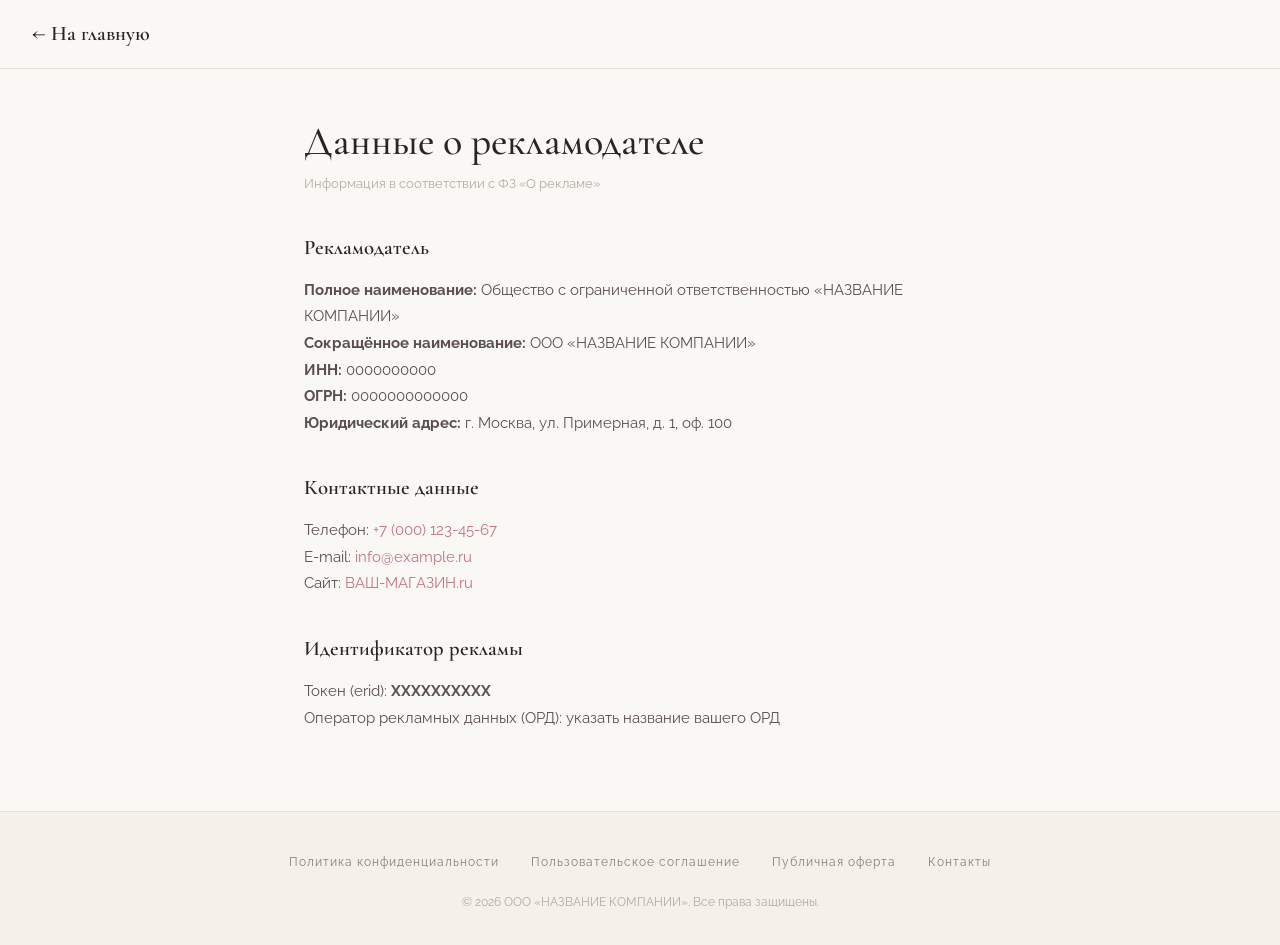
==== pages/advertiser.html @ edc3779a "first commit" ====
<!DOCTYPE html>
<html lang="ru">
<head>
  <meta charset="UTF-8">
  <meta name="viewport" content="width=device-width, initial-scale=1.0">
  <title>Данные о рекламодателе</title>
  <link rel="preconnect" href="https://fonts.googleapis.com">
  <link rel="preconnect" href="https://fonts.gstatic.com" crossorigin>
  <link href="https://fonts.googleapis.com/css2?family=Cormorant+Garamond:wght@400;500;600&family=Raleway:wght@300;400;500;600&display=swap" rel="stylesheet">
  <link rel="stylesheet" href="../css/base.css">
  <link rel="stylesheet" href="../css/components.css">
  <link rel="stylesheet" href="../css/layout.css">
</head>
<body>

  <header class="site-header">
    <a href="../index.html" class="site-header__logo">← На главную</a>
  </header>

  <main class="page-legal">
    <h1>Данные о рекламодателе</h1>
    <p class="page-date">Информация в соответствии с ФЗ «О рекламе»</p>

    <h2>Рекламодатель</h2>
    <p>
      <strong>Полное наименование:</strong> Общество с ограниченной ответственностью «НАЗВАНИЕ КОМПАНИИ»<br>
      <strong>Сокращённое наименование:</strong> ООО «НАЗВАНИЕ КОМПАНИИ»<br>
      <strong>ИНН:</strong> 0000000000<br>
      <strong>ОГРН:</strong> 0000000000000<br>
      <strong>Юридический адрес:</strong> г. Москва, ул. Примерная, д. 1, оф. 100
    </p>

    <h2>Контактные данные</h2>
    <p>
      Телефон: <a href="tel:+70001234567">+7 (000) 123-45-67</a><br>
      E-mail: <a href="mailto:info@example.ru">info@example.ru</a><br>
      Сайт: <a href="https://ВАШ-МАГАЗИН.ru" target="_blank" rel="noopener">ВАШ-МАГАЗИН.ru</a>
    </p>

    <h2>Идентификатор рекламы</h2>
    <p>
      Токен (erid): <strong>XXXXXXXXXX</strong><br>
      Оператор рекламных данных (ОРД): указать название вашего ОРД
    </p>
  </main>

  <footer class="footer">
    <nav class="footer__nav">
      <a href="privacy.html">Политика конфиденциальности</a>
      <a href="terms.html">Пользовательское соглашение</a>
      <a href="oferta.html">Публичная оферта</a>
      <a href="contacts.html">Контакты</a>
    </nav>
    <div class="footer__info">
      © 2026 ООО «НАЗВАНИЕ КОМПАНИИ». Все права защищены.
    </div>
  </footer>

</body>
</html>
---- css/base.css ----
/* ============================================
   BASE.CSS — Reset, Variables, Typography, Shared
   ============================================ */

/* --- Reset --- */
*, *::before, *::after { margin: 0; padding: 0; box-sizing: border-box; }

/* --- CSS Variables (Theme) --- */
:root {
  /* Background */
  --bg:          #faf8f5;
  --bg-warm:     #f5f0ea;
  --bg-card:     #ffffff;

  /* Accent */
  --rose:        #c4727f;
  --rose-soft:   #d4949e;
  --rose-deep:   #a85565;
  --blush:       #f2e0e3;
  --cream:       #f7f1ec;

  /* Neutral */
  --taupe:       #8a7e76;
  --taupe-light: #b5a99e;

  /* Text */
  --text-dark:   #2c2424;
  --text-body:   #5a4f4f;
  --text-light:  #8a7e76;

  /* Gold */
  --gold:        #c4a86b;
  --gold-soft:   #d4be8e;

  /* Border */
  --border:      #e8e0d8;

  /* Spacing */
  --section-pad-y: 5rem;
  --section-pad-x: 1.5rem;
  --max-width:     720px;
}

/* --- Base --- */
html { scroll-behavior: smooth; }

body {
  font-family: 'Raleway', sans-serif;
  background: var(--bg);
  color: var(--text-body);
  line-height: 1.75;
  overflow-x: hidden;
  -webkit-font-smoothing: antialiased;
}

img { max-width: 100%; height: auto; display: block; }

a { color: var(--rose); text-decoration: none; transition: color 0.3s ease; }
a:hover { color: var(--rose-deep); }

p {
  color: var(--text-body);
  margin-bottom: 1.4rem;
  font-size: 1rem;
  font-weight: 400;
}

/* --- Typography --- */
h1, h2, h3, h4 {
  font-family: 'Cormorant Garamond', serif;
  color: var(--text-dark);
  line-height: 1.2;
}

/* --- Utility --- */
.container {
  max-width: var(--max-width);
  margin: 0 auto;
  padding: 0 var(--section-pad-x);
}

.text-center { text-align: center; }

/* --- Section Base --- */
.section {
  padding: var(--section-pad-y) var(--section-pad-x);
  max-width: var(--max-width);
  margin: 0 auto;
}

.section-eyebrow {
  font-family: 'Raleway', sans-serif;
  font-size: 0.65rem;
  letter-spacing: 4px;
  text-transform: uppercase;
  color: var(--rose);
  margin-bottom: 0.8rem;
  display: flex;
  align-items: center;
  gap: 1rem;
}

.section-eyebrow::before {
  content: '';
  width: 24px;
  height: 1px;
  background: var(--rose-soft);
}

.section-eyebrow--center {
  justify-content: center;
}

.section-heading {
  font-size: clamp(1.8rem, 4vw, 2.5rem);
  font-weight: 500;
  margin-bottom: 1.8rem;
}

/* --- Divider --- */
.divider {
  display: flex;
  align-items: center;
  gap: 1.5rem;
  max-width: var(--max-width);
  margin: 0 auto;
  padding: 0 var(--section-pad-x);
}

.divider::before,
.divider::after {
  content: '';
  flex: 1;
  height: 1px;
  background: var(--border);
}

.divider-dot {
  width: 5px;
  height: 5px;
  background: var(--rose-soft);
  border-radius: 50%;
}

/* --- Reveal Animation --- */
.reveal {
  opacity: 0;
  transform: translateY(20px);
  transition: opacity 0.7s ease, transform 0.7s ease;
}

.reveal.visible {
  opacity: 1;
  transform: translateY(0);
}

/* --- Mobile --- */
@media (max-width: 600px) {
  :root {
    --section-pad-y: 3.5rem;
    --section-pad-x: 1.2rem;
  }
}
---- css/components.css ----
/* ============================================
   COMPONENTS.CSS — Reusable UI Components
   ============================================ */

/* --- Ad Label (ФЗ «О рекламе») --- */
.ad-label {
  background: var(--bg-warm);
  padding: 0.5rem 1.5rem;
  font-size: 0.7rem;
  color: var(--text-light);
  text-align: center;
  letter-spacing: 0.5px;
  border-bottom: 1px solid var(--border);
  line-height: 1.6;
}

.ad-label a {
  color: var(--taupe);
  text-decoration: underline;
  text-underline-offset: 2px;
}

/* --- Buttons --- */
.btn {
  display: inline-flex;
  align-items: center;
  gap: 0.6rem;
  font-family: 'Raleway', sans-serif;
  font-size: 0.8rem;
  font-weight: 600;
  letter-spacing: 3px;
  text-transform: uppercase;
  text-decoration: none;
  padding: 1rem 2.5rem;
  border: none;
  cursor: pointer;
  transition: all 0.35s ease;
  position: relative;
}

.btn-primary {
  background: var(--rose);
  color: #fff;
}

.btn-primary:hover {
  background: var(--rose-deep);
  color: #fff;
  transform: translateY(-2px);
  box-shadow: 0 8px 25px rgba(196, 114, 127, 0.25);
}

.btn-primary::after {
  content: '→';
  font-size: 1rem;
  transition: transform 0.3s ease;
}

.btn-primary:hover::after {
  transform: translateX(4px);
}

.btn-outline {
  background: transparent;
  border: 1px solid var(--rose-soft);
  color: var(--rose);
}

.btn-outline:hover {
  background: var(--blush);
  border-color: var(--rose);
  color: var(--rose-deep);
}

/* --- Trend / Feature Cards --- */
.card-grid {
  display: grid;
  grid-template-columns: 1fr 1fr;
  gap: 1.5rem;
  margin: 2.5rem 0;
}

.card {
  background: var(--bg-card);
  border: 1px solid var(--border);
  padding: 2rem 1.8rem;
  position: relative;
  transition: all 0.4s ease;
}

.card:hover {
  border-color: var(--rose-soft);
  transform: translateY(-3px);
  box-shadow: 0 12px 40px rgba(196, 114, 127, 0.08);
}

.card__number {
  font-family: 'Cormorant Garamond', serif;
  font-size: 3rem;
  font-weight: 300;
  color: var(--blush);
  line-height: 1;
  margin-bottom: 0.6rem;
}

.card__title {
  font-family: 'Cormorant Garamond', serif;
  font-size: 1.25rem;
  font-weight: 600;
  color: var(--text-dark);
  margin-bottom: 0.5rem;
}

.card__text {
  font-size: 0.9rem;
  color: var(--text-light);
  margin-bottom: 0;
  line-height: 1.6;
}

/* --- Stats Row --- */
.stats-row {
  display: grid;
  grid-template-columns: repeat(3, 1fr);
  gap: 1rem;
  margin: 3rem 0;
}

.stat-card {
  background: var(--bg-card);
  border: 1px solid var(--border);
  padding: 2rem 1rem;
  text-align: center;
  transition: border-color 0.3s ease;
}

.stat-card:hover {
  border-color: var(--rose-soft);
}

.stat-card__value {
  font-family: 'Cormorant Garamond', serif;
  font-size: clamp(2rem, 4vw, 2.8rem);
  font-weight: 600;
  color: var(--rose);
  line-height: 1;
  margin-bottom: 0.4rem;
}

.stat-card__label {
  font-size: 0.7rem;
  letter-spacing: 2px;
  text-transform: uppercase;
  color: var(--taupe-light);
}

/* --- Pull Quote --- */
.pull-quote {
  position: relative;
  padding: 2.5rem 0;
  margin: 3rem 0;
  text-align: center;
  border-top: 1px solid var(--border);
  border-bottom: 1px solid var(--border);
}

.pull-quote::before {
  content: '"';
  font-family: 'Cormorant Garamond', serif;
  font-size: 5rem;
  color: var(--blush);
  position: absolute;
  top: -0.5rem;
  left: 50%;
  transform: translateX(-50%);
  line-height: 1;
}

.pull-quote blockquote {
  font-family: 'Cormorant Garamond', serif;
  font-size: 1.4rem;
  font-style: italic;
  color: var(--text-dark);
  max-width: 520px;
  margin: 0 auto;
  line-height: 1.5;
}

.pull-quote cite {
  display: block;
  margin-top: 1rem;
  font-family: 'Raleway', sans-serif;
  font-size: 0.75rem;
  font-style: normal;
  letter-spacing: 2px;
  text-transform: uppercase;
  color: var(--taupe-light);
}

/* --- Benefits List --- */
.benefits-list {
  list-style: none;
  margin: 2rem 0;
}

.benefits-list li {
  padding: 1rem 0;
  border-bottom: 1px solid var(--border);
  display: flex;
  align-items: flex-start;
  gap: 1rem;
  font-size: 1rem;
  color: var(--text-body);
}

.benefits-list li::before {
  content: '';
  flex-shrink: 0;
  width: 8px;
  height: 8px;
  background: var(--rose-soft);
  border-radius: 50%;
  margin-top: 8px;
}

/* --- Mid CTA Block --- */
.mid-cta {
  text-align: center;
  padding: 3rem 2rem;
  margin: 3rem 0;
  background: var(--bg-card);
  border: 1px solid var(--border);
  position: relative;
  overflow: hidden;
}

.mid-cta::before {
  content: '';
  position: absolute;
  top: 0;
  left: 0;
  right: 0;
  height: 2px;
  background: linear-gradient(90deg, transparent, var(--rose-soft), transparent);
}

.mid-cta p {
  font-family: 'Cormorant Garamond', serif;
  font-size: 1.2rem;
  color: var(--text-dark);
  margin-bottom: 1.5rem;
}

/* --- Trust Bar --- */
.trust-bar {
  max-width: var(--max-width);
  margin: 0 auto;
  padding: 2.5rem var(--section-pad-x);
  display: flex;
  justify-content: center;
  gap: 3rem;
  flex-wrap: wrap;
}

.trust-item {
  display: flex;
  align-items: center;
  gap: 0.5rem;
  font-size: 0.75rem;
  letter-spacing: 1px;
  text-transform: uppercase;
  color: var(--taupe-light);
}

.trust-item::before {
  content: '✦';
  color: var(--gold-soft);
  font-size: 0.6rem;
}

/* --- Mobile --- */
@media (max-width: 600px) {
  .card-grid { grid-template-columns: 1fr; }
  .stats-row  { grid-template-columns: 1fr; gap: 0.8rem; }
  .stat-card  { padding: 1.5rem 1rem; }
  .trust-bar  { gap: 1.5rem; }
  .card       { padding: 1.5rem; }
  .pull-quote blockquote { font-size: 1.2rem; }
  .mid-cta    { padding: 2rem 1.5rem; }
  .ad-label   { padding: 0.5rem 1rem; font-size: 0.62rem; }
}
---- css/layout.css ----
/* ============================================
   LAYOUT.CSS — Page Layouts: Hero, Footer, CTA
   ============================================ */

/* --- Header Nav (shared across pages) --- */
.site-header {
  display: flex;
  align-items: center;
  justify-content: space-between;
  padding: 1rem 2rem;
  background: var(--bg);
  border-bottom: 1px solid var(--border);
  position: relative;
  z-index: 10;
}

.site-header__logo {
  font-family: 'Cormorant Garamond', serif;
  font-size: 1.3rem;
  font-weight: 600;
  color: var(--text-dark);
  text-decoration: none;
}

.site-header__nav {
  display: flex;
  gap: 1.5rem;
}

.site-header__nav a {
  font-size: 0.75rem;
  letter-spacing: 1px;
  text-transform: uppercase;
  color: var(--taupe);
  text-decoration: none;
  transition: color 0.3s ease;
}

.site-header__nav a:hover {
  color: var(--rose);
}

/* --- Hero Section --- */
.hero {
  position: relative;
  min-height: 100vh;
  display: flex;
  align-items: center;
  justify-content: center;
  padding: 4rem 1.5rem;
  overflow: hidden;
  text-align: center;
}

.hero::before {
  content: '';
  position: absolute;
  inset: 0;
  background:
    radial-gradient(ellipse 70% 50% at 50% 30%, rgba(196,114,127,0.07) 0%, transparent 70%),
    radial-gradient(ellipse 50% 60% at 80% 70%, rgba(196,168,107,0.05) 0%, transparent 60%),
    linear-gradient(180deg, var(--bg) 0%, var(--cream) 100%);
}

.hero::after {
  content: '';
  position: absolute;
  width: 500px;
  height: 500px;
  border-radius: 50%;
  border: 1px solid rgba(196,114,127,0.08);
  top: 50%;
  left: 50%;
  transform: translate(-50%, -50%);
  animation: breathe 8s ease-in-out infinite;
}

@keyframes breathe {
  0%, 100% { transform: translate(-50%, -50%) scale(1); opacity: 0.6; }
  50%      { transform: translate(-50%, -50%) scale(1.08); opacity: 0.3; }
}

.hero__content {
  position: relative;
  z-index: 2;
  max-width: 680px;
}

.hero__tag {
  display: inline-block;
  padding: 0.35rem 1.5rem;
  border: 1px solid var(--rose-soft);
  font-size: 0.65rem;
  letter-spacing: 4px;
  text-transform: uppercase;
  color: var(--rose);
  margin-bottom: 2rem;
  animation: fadeDown 0.8s ease-out;
}

.hero__title {
  font-size: clamp(2.8rem, 7vw, 4.5rem);
  font-weight: 500;
  line-height: 1.1;
  color: var(--text-dark);
  margin-bottom: 1.5rem;
  letter-spacing: -0.5px;
  animation: fadeUp 0.8s ease-out 0.15s both;
}

.hero__title em {
  font-style: italic;
  color: var(--rose);
}

.hero__subtitle {
  font-size: 1.1rem;
  font-weight: 300;
  color: var(--text-light);
  max-width: 500px;
  margin: 0 auto 2.5rem;
  animation: fadeUp 0.8s ease-out 0.3s both;
}

.hero__scroll {
  position: absolute;
  bottom: 2.5rem;
  left: 50%;
  transform: translateX(-50%);
  display: flex;
  flex-direction: column;
  align-items: center;
  gap: 0.6rem;
  animation: fadeUp 0.8s ease-out 0.6s both;
}

.hero__scroll span {
  font-size: 0.6rem;
  letter-spacing: 3px;
  text-transform: uppercase;
  color: var(--taupe-light);
}

.hero__scroll::after {
  content: '';
  width: 1px;
  height: 45px;
  background: linear-gradient(180deg, var(--rose-soft), transparent);
  animation: scrollPulse 2.5s ease-in-out infinite;
}

@keyframes fadeUp {
  from { opacity: 0; transform: translateY(18px); }
  to   { opacity: 1; transform: translateY(0); }
}

@keyframes fadeDown {
  from { opacity: 0; transform: translateY(-12px); }
  to   { opacity: 1; transform: translateY(0); }
}

@keyframes scrollPulse {
  0%, 100% { opacity: 1; transform: scaleY(1); }
  50%      { opacity: 0.3; transform: scaleY(0.5); }
}

/* --- Final CTA --- */
.final-cta {
  text-align: center;
  padding: var(--section-pad-y) var(--section-pad-x) 4rem;
  position: relative;
}

.final-cta::before {
  content: '';
  position: absolute;
  inset: 0;
  background: radial-gradient(ellipse 60% 50% at 50% 100%, rgba(196,114,127,0.05) 0%, transparent 60%);
}

.final-cta__inner {
  position: relative;
  max-width: 550px;
  margin: 0 auto;
}

.final-cta p {
  color: var(--text-light);
  margin-bottom: 2rem;
  font-weight: 300;
}

/* --- Footer --- */
.footer {
  padding: 2.5rem 1.5rem 2rem;
  text-align: center;
  border-top: 1px solid var(--border);
  background: var(--bg-warm);
}

.footer__nav {
  display: flex;
  justify-content: center;
  gap: 2rem;
  flex-wrap: wrap;
  margin-bottom: 1.2rem;
}

.footer__nav a {
  font-size: 0.75rem;
  color: var(--taupe);
  text-decoration: none;
  letter-spacing: 1px;
  transition: color 0.3s ease;
}

.footer__nav a:hover { color: var(--rose); }

.footer__info {
  font-size: 0.72rem;
  color: var(--taupe-light);
  line-height: 1.8;
}

.footer__info a {
  color: var(--taupe);
  text-decoration: underline;
  text-underline-offset: 2px;
}

/* --- Legal Page Layout --- */
.page-legal {
  max-width: var(--max-width);
  margin: 0 auto;
  padding: 3rem var(--section-pad-x) 4rem;
}

.page-legal h1 {
  font-size: clamp(1.8rem, 4vw, 2.5rem);
  font-weight: 500;
  margin-bottom: 0.5rem;
}

.page-legal .page-date {
  font-size: 0.8rem;
  color: var(--taupe-light);
  margin-bottom: 2.5rem;
}

.page-legal h2 {
  font-size: 1.3rem;
  font-weight: 600;
  margin-top: 2.5rem;
  margin-bottom: 1rem;
  color: var(--text-dark);
}

.page-legal p,
.page-legal li {
  font-size: 0.95rem;
  color: var(--text-body);
  margin-bottom: 1rem;
}

.page-legal ul,
.page-legal ol {
  padding-left: 1.5rem;
  margin-bottom: 1.5rem;
}

.page-legal li {
  margin-bottom: 0.5rem;
}

/* --- Contact Page --- */
.contact-grid {
  display: grid;
  grid-template-columns: 1fr 1fr;
  gap: 2rem;
  margin: 2rem 0;
}

.contact-card {
  background: var(--bg-card);
  border: 1px solid var(--border);
  padding: 2rem;
  text-align: center;
}

.contact-card__label {
  font-size: 0.65rem;
  letter-spacing: 3px;
  text-transform: uppercase;
  color: var(--taupe-light);
  margin-bottom: 0.5rem;
}

.contact-card__value {
  font-family: 'Cormorant Garamond', serif;
  font-size: 1.2rem;
  color: var(--text-dark);
}

.contact-card__value a {
  color: var(--text-dark);
  text-decoration: none;
}

.contact-card__value a:hover {
  color: var(--rose);
}

/* --- Mobile --- */
@media (max-width: 600px) {
  .hero { min-height: 90vh; padding: 3rem 1.2rem; }
  .site-header { padding: 0.8rem 1.2rem; }
  .site-header__nav { gap: 1rem; }
  .site-header__nav a { font-size: 0.65rem; }
  .contact-grid { grid-template-columns: 1fr; }
}
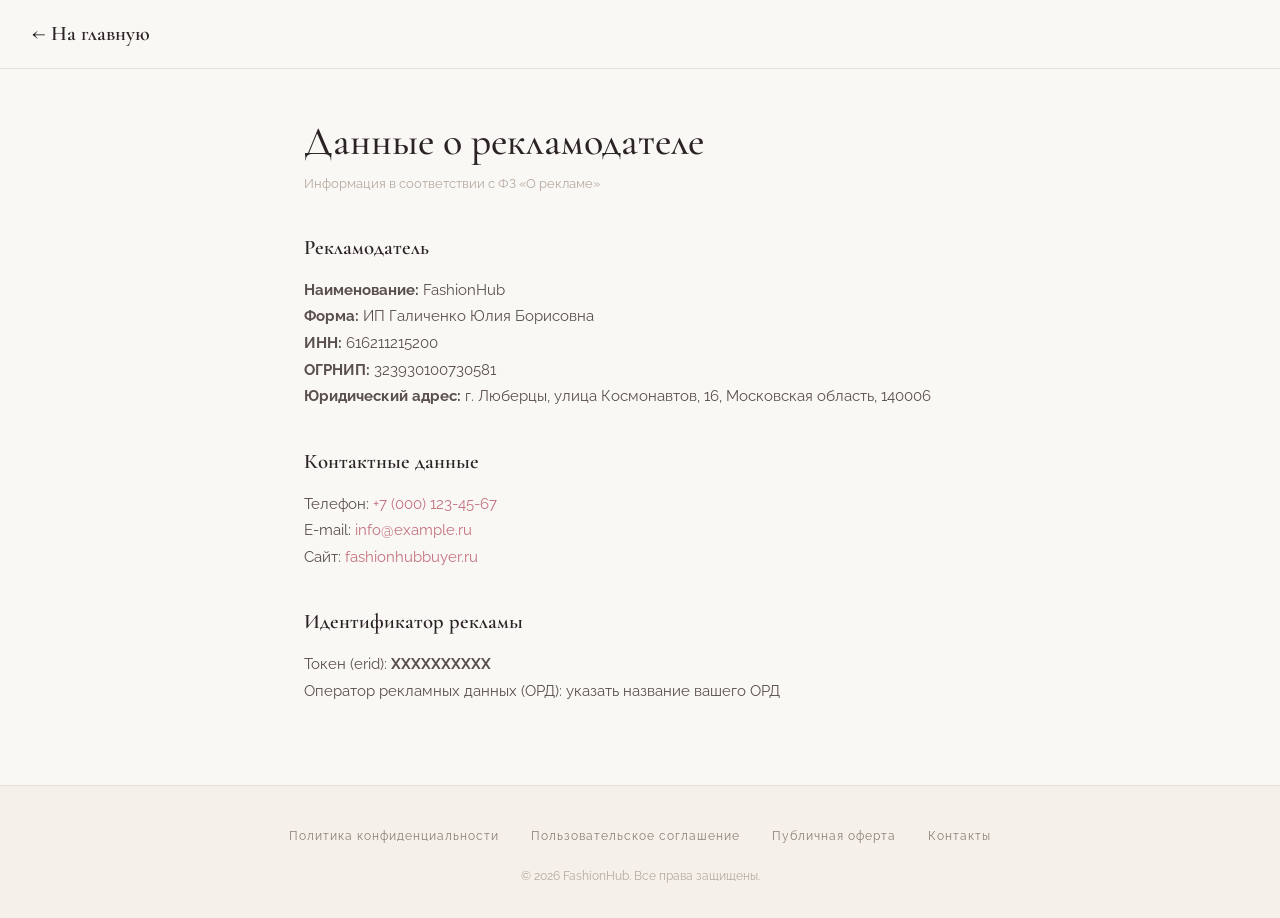
==== commit 9a9e1084: "Update content: replace placeholders with actual company data - Changed company name from 'ООО НАЗВА" ====
--- a/pages/advertiser.html
+++ b/pages/advertiser.html
@@ -23,18 +23,18 @@
 
     <h2>Рекламодатель</h2>
     <p>
-      <strong>Полное наименование:</strong> Общество с ограниченной ответственностью «НАЗВАНИЕ КОМПАНИИ»<br>
-      <strong>Сокращённое наименование:</strong> ООО «НАЗВАНИЕ КОМПАНИИ»<br>
-      <strong>ИНН:</strong> 0000000000<br>
-      <strong>ОГРН:</strong> 0000000000000<br>
-      <strong>Юридический адрес:</strong> г. Москва, ул. Примерная, д. 1, оф. 100
+      <strong>Наименование:</strong> FashionHub<br>
+      <strong>Форма:</strong> ИП Галиченко Юлия Борисовна<br>
+      <strong>ИНН:</strong> 616211215200<br>
+      <strong>ОГРНИП:</strong> 323930100730581<br>
+      <strong>Юридический адрес:</strong> г. Люберцы, улица Космонавтов, 16, Московская область, 140006
     </p>
 
     <h2>Контактные данные</h2>
     <p>
       Телефон: <a href="tel:+70001234567">+7 (000) 123-45-67</a><br>
       E-mail: <a href="mailto:info@example.ru">info@example.ru</a><br>
-      Сайт: <a href="https://ВАШ-МАГАЗИН.ru" target="_blank" rel="noopener">ВАШ-МАГАЗИН.ru</a>
+      Сайт: <a href="https://fashionhubbuyer.ru" target="_blank" rel="noopener">fashionhubbuyer.ru</a>
     </p>
 
     <h2>Идентификатор рекламы</h2>
@@ -52,7 +52,7 @@
       <a href="contacts.html">Контакты</a>
     </nav>
     <div class="footer__info">
-      © 2026 ООО «НАЗВАНИЕ КОМПАНИИ». Все права защищены.
+      © 2026 FashionHub. Все права защищены.
     </div>
   </footer>
 
--- a/css/components.css
+++ b/css/components.css
@@ -25,7 +25,7 @@
   display: inline-flex;
   align-items: center;
   gap: 0.6rem;
-  font-family: 'Raleway', sans-serif;
+  font-family: "Raleway", sans-serif;
   font-size: 0.8rem;
   font-weight: 600;
   letter-spacing: 3px;
@@ -51,7 +51,7 @@
 }
 
 .btn-primary::after {
-  content: '→';
+  content: "→";
   font-size: 1rem;
   transition: transform 0.3s ease;
 }
@@ -95,7 +95,7 @@
 }
 
 .card__number {
-  font-family: 'Cormorant Garamond', serif;
+  font-family: "Cormorant Garamond", serif;
   font-size: 3rem;
   font-weight: 300;
   color: var(--blush);
@@ -104,7 +104,7 @@
 }
 
 .card__title {
-  font-family: 'Cormorant Garamond', serif;
+  font-family: "Cormorant Garamond", serif;
   font-size: 1.25rem;
   font-weight: 600;
   color: var(--text-dark);
@@ -139,7 +139,7 @@
 }
 
 .stat-card__value {
-  font-family: 'Cormorant Garamond', serif;
+  font-family: "Cormorant Garamond", serif;
   font-size: clamp(2rem, 4vw, 2.8rem);
   font-weight: 600;
   color: var(--rose);
@@ -166,7 +166,7 @@
 
 .pull-quote::before {
   content: '"';
-  font-family: 'Cormorant Garamond', serif;
+  font-family: "Cormorant Garamond", serif;
   font-size: 5rem;
   color: var(--blush);
   position: absolute;
@@ -177,7 +177,7 @@
 }
 
 .pull-quote blockquote {
-  font-family: 'Cormorant Garamond', serif;
+  font-family: "Cormorant Garamond", serif;
   font-size: 1.4rem;
   font-style: italic;
   color: var(--text-dark);
@@ -189,7 +189,7 @@
 .pull-quote cite {
   display: block;
   margin-top: 1rem;
-  font-family: 'Raleway', sans-serif;
+  font-family: "Raleway", sans-serif;
   font-size: 0.75rem;
   font-style: normal;
   letter-spacing: 2px;
@@ -214,7 +214,7 @@
 }
 
 .benefits-list li::before {
-  content: '';
+  content: "";
   flex-shrink: 0;
   width: 8px;
   height: 8px;
@@ -235,17 +235,22 @@
 }
 
 .mid-cta::before {
-  content: '';
+  content: "";
   position: absolute;
   top: 0;
   left: 0;
   right: 0;
   height: 2px;
-  background: linear-gradient(90deg, transparent, var(--rose-soft), transparent);
+  background: linear-gradient(
+    90deg,
+    transparent,
+    var(--rose-soft),
+    transparent
+  );
 }
 
 .mid-cta p {
-  font-family: 'Cormorant Garamond', serif;
+  font-family: "Cormorant Garamond", serif;
   font-size: 1.2rem;
   color: var(--text-dark);
   margin-bottom: 1.5rem;
@@ -273,19 +278,302 @@
 }
 
 .trust-item::before {
-  content: '✦';
+  content: "✦";
   color: var(--gold-soft);
   font-size: 0.6rem;
 }
 
+/* --- Catalog List --- */
+.catalog-list {
+  list-style: none;
+  margin: 2rem 0;
+}
+
+.catalog-list li {
+  padding: 1.2rem 0;
+  border-bottom: 1px solid var(--border);
+  display: flex;
+  flex-direction: column;
+  gap: 0.3rem;
+  padding-left: 1.5rem;
+  position: relative;
+}
+
+.catalog-list li::before {
+  content: "";
+  position: absolute;
+  left: 0;
+  top: 1.55rem;
+  width: 6px;
+  height: 6px;
+  background: var(--rose-soft);
+  border-radius: 50%;
+}
+
+.catalog-list__title {
+  font-family: "Cormorant Garamond", serif;
+  font-size: 1.15rem;
+  font-weight: 600;
+  color: var(--text-dark);
+}
+
+.catalog-list__sub {
+  font-size: 0.9rem;
+  color: var(--taupe-light);
+  font-style: italic;
+  padding-left: 0.1rem;
+}
+
+/* --- How It Works --- */
+.how-it-works {
+  margin: 3rem 0;
+  padding: 2.5rem 2rem;
+  background: var(--bg-card);
+  border: 1px solid var(--border);
+  text-align: center;
+  position: relative;
+  overflow: hidden;
+}
+
+.how-it-works::before,
+.how-it-works::after {
+  content: "";
+  position: absolute;
+  left: 0;
+  right: 0;
+  height: 1px;
+  background: linear-gradient(
+    90deg,
+    transparent,
+    var(--rose-soft),
+    transparent
+  );
+}
+
+.how-it-works::before {
+  top: 0;
+}
+.how-it-works::after {
+  bottom: 0;
+}
+
+.how-it-works__lead {
+  font-family: "Cormorant Garamond", serif;
+  font-size: 1.25rem;
+  font-style: italic;
+  color: var(--text-dark);
+  max-width: 480px;
+  margin: 0 auto 2rem;
+  line-height: 1.5;
+}
+
+.how-it-works__grid {
+  display: flex;
+  justify-content: center;
+  gap: 2.5rem;
+  flex-wrap: wrap;
+}
+
+.how-it-works__item {
+  display: flex;
+  align-items: center;
+  gap: 0.5rem;
+}
+
+.how-it-works__icon {
+  color: var(--rose-soft);
+  font-size: 0.55rem;
+}
+
+.how-it-works__text {
+  font-size: 0.75rem;
+  letter-spacing: 2px;
+  text-transform: uppercase;
+  color: var(--taupe);
+}
+
+@media (max-width: 600px) {
+  .how-it-works__grid {
+    flex-direction: column;
+    align-items: center;
+    gap: 1rem;
+  }
+  .how-it-works {
+    padding: 2rem 1.5rem;
+  }
+}
+
+/* --- Terms Block --- */
+.terms-block {
+  margin: 2rem 0;
+}
+
+.terms-block__item {
+  padding: 2rem 0;
+  border-bottom: 1px solid var(--border);
+}
+
+.terms-block__item:first-child {
+  padding-top: 0;
+}
+
+.terms-block__title {
+  font-family: "Cormorant Garamond", serif;
+  font-size: 1.3rem;
+  font-weight: 600;
+  color: var(--text-dark);
+  margin-bottom: 1rem;
+  padding-left: 1rem;
+  border-left: 2px solid var(--rose-soft);
+}
+
+.terms-block__list {
+  list-style: none;
+  margin: 0.5rem 0 1rem;
+}
+
+.terms-block__list li {
+  padding: 0.5rem 0;
+  padding-left: 1.2rem;
+  position: relative;
+  font-size: 1rem;
+  color: var(--text-body);
+}
+
+.terms-block__list li::before {
+  content: "";
+  position: absolute;
+  left: 0;
+  top: 0.85rem;
+  width: 5px;
+  height: 5px;
+  background: var(--rose-soft);
+  border-radius: 50%;
+}
+
+.terms-block__note {
+  font-size: 0.9rem;
+  font-style: italic;
+  color: var(--taupe-light);
+  margin-bottom: 0;
+}
+
+/* Delivery rows */
+.terms-block__delivery {
+  margin: 1rem 0 1.2rem;
+  display: flex;
+  flex-direction: column;
+  gap: 0.6rem;
+}
+
+.terms-block__delivery-row {
+  display: flex;
+  align-items: baseline;
+  gap: 0.5rem;
+}
+
+.terms-block__delivery-label {
+  font-family: "Cormorant Garamond", serif;
+  font-size: 1.05rem;
+  font-weight: 600;
+  color: var(--text-dark);
+  white-space: nowrap;
+}
+
+.terms-block__delivery-line {
+  flex: 1;
+  border-bottom: 1px dotted var(--border);
+  min-width: 30px;
+  margin-bottom: 4px;
+}
+
+.terms-block__delivery-value {
+  font-size: 0.8rem;
+  letter-spacing: 2px;
+  text-transform: uppercase;
+  color: var(--rose);
+  white-space: nowrap;
+  font-weight: 500;
+}
+
+/* --- Multi-brand Info --- */
+.multi-info {
+  margin-top: 3rem;
+}
+
+.multi-info__lead {
+  text-align: center;
+  font-size: 1.05rem;
+  color: var(--text-light);
+  max-width: 500px;
+  margin: 0 auto 2rem;
+}
+
+.multi-info__grid {
+  display: grid;
+  grid-template-columns: 1fr 1fr;
+  gap: 1rem;
+}
+
+.multi-info__card {
+  background: var(--bg-card);
+  border: 1px solid var(--border);
+  padding: 1.5rem;
+  transition: border-color 0.3s ease;
+}
+
+.multi-info__card:hover {
+  border-color: var(--rose-soft);
+}
+
+.multi-info__card-label {
+  display: block;
+  font-size: 0.6rem;
+  letter-spacing: 3px;
+  text-transform: uppercase;
+  color: var(--rose);
+  margin-bottom: 0.6rem;
+}
+
+.multi-info__card p {
+  font-size: 0.9rem;
+  color: var(--text-body);
+  margin-bottom: 0;
+  line-height: 1.6;
+}
+
+@media (max-width: 600px) {
+  .multi-info__grid {
+    grid-template-columns: 1fr;
+  }
+}
+
 /* --- Mobile --- */
 @media (max-width: 600px) {
-  .card-grid { grid-template-columns: 1fr; }
-  .stats-row  { grid-template-columns: 1fr; gap: 0.8rem; }
-  .stat-card  { padding: 1.5rem 1rem; }
-  .trust-bar  { gap: 1.5rem; }
-  .card       { padding: 1.5rem; }
-  .pull-quote blockquote { font-size: 1.2rem; }
-  .mid-cta    { padding: 2rem 1.5rem; }
-  .ad-label   { padding: 0.5rem 1rem; font-size: 0.62rem; }
-}
+  .card-grid {
+    grid-template-columns: 1fr;
+  }
+  .stats-row {
+    grid-template-columns: 1fr;
+    gap: 0.8rem;
+  }
+  .stat-card {
+    padding: 1.5rem 1rem;
+  }
+  .trust-bar {
+    gap: 1.5rem;
+  }
+  .card {
+    padding: 1.5rem;
+  }
+  .pull-quote blockquote {
+    font-size: 1.2rem;
+  }
+  .mid-cta {
+    padding: 2rem 1.5rem;
+  }
+  .ad-label {
+    padding: 0.5rem 1rem;
+    font-size: 0.62rem;
+  }
+}
--- a/css/layout.css
+++ b/css/layout.css
@@ -125,7 +125,7 @@
 .hero__scroll {
   position: absolute;
   bottom: 2.5rem;
-  left: 50%;
+  left: calc(50% - 37.5px);
   transform: translateX(-50%);
   display: flex;
   flex-direction: column;
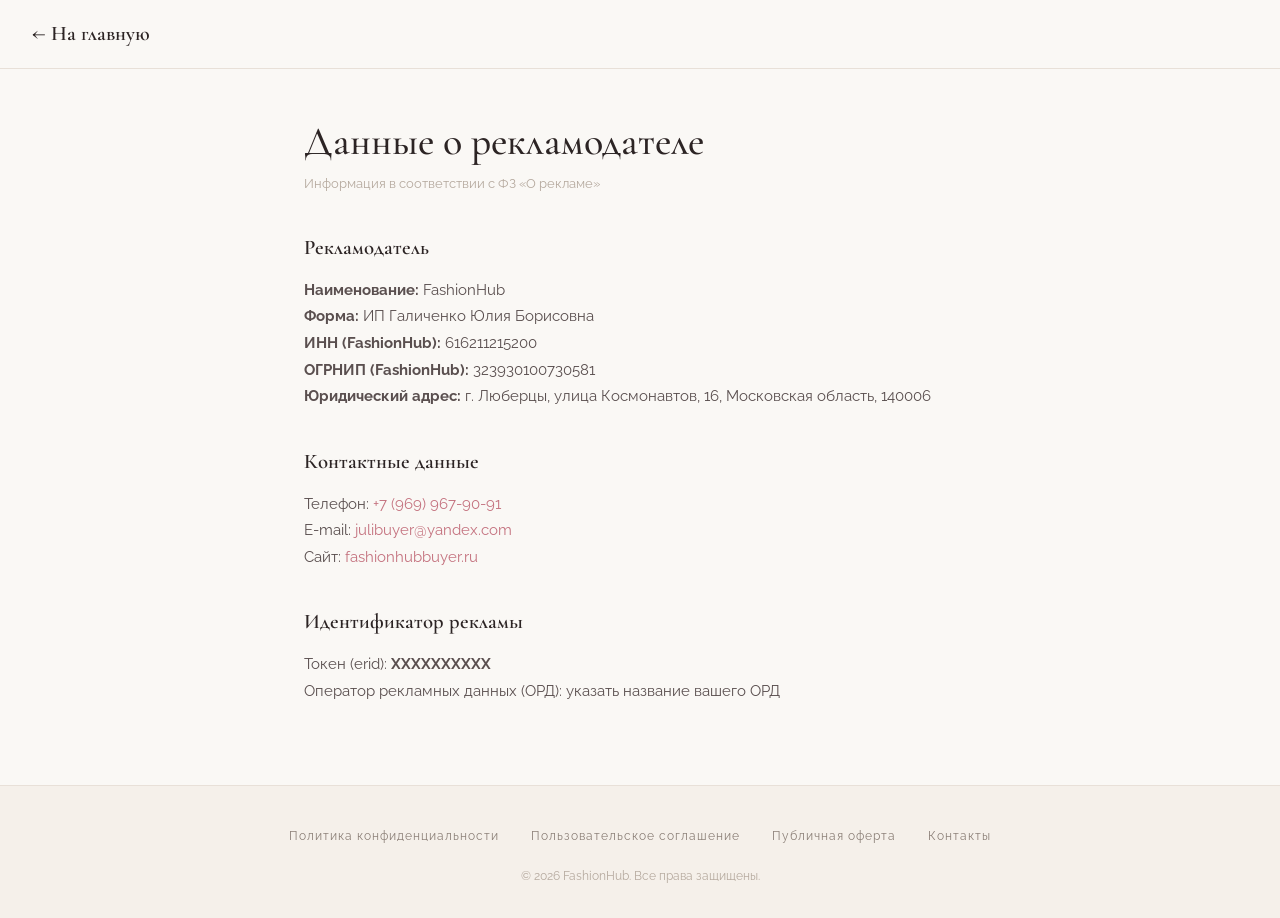
==== commit 5a4a0c59: "Update phone, email, links and company details" ====
--- a/pages/advertiser.html
+++ b/pages/advertiser.html
@@ -25,15 +25,15 @@
     <p>
       <strong>Наименование:</strong> FashionHub<br>
       <strong>Форма:</strong> ИП Галиченко Юлия Борисовна<br>
-      <strong>ИНН:</strong> 616211215200<br>
-      <strong>ОГРНИП:</strong> 323930100730581<br>
+      <strong>ИНН (FashionHub):</strong> 616211215200<br>
+      <strong>ОГРНИП (FashionHub):</strong> 323930100730581<br>
       <strong>Юридический адрес:</strong> г. Люберцы, улица Космонавтов, 16, Московская область, 140006
     </p>
 
     <h2>Контактные данные</h2>
     <p>
-      Телефон: <a href="tel:+70001234567">+7 (000) 123-45-67</a><br>
-      E-mail: <a href="mailto:info@example.ru">info@example.ru</a><br>
+      Телефон: <a href="tel:+79699679091">+7 (969) 967-90-91</a><br>
+      E-mail: <a href="mailto:julibuyer@yandex.com">julibuyer@yandex.com</a><br>
       Сайт: <a href="https://fashionhubbuyer.ru" target="_blank" rel="noopener">fashionhubbuyer.ru</a>
     </p>
 
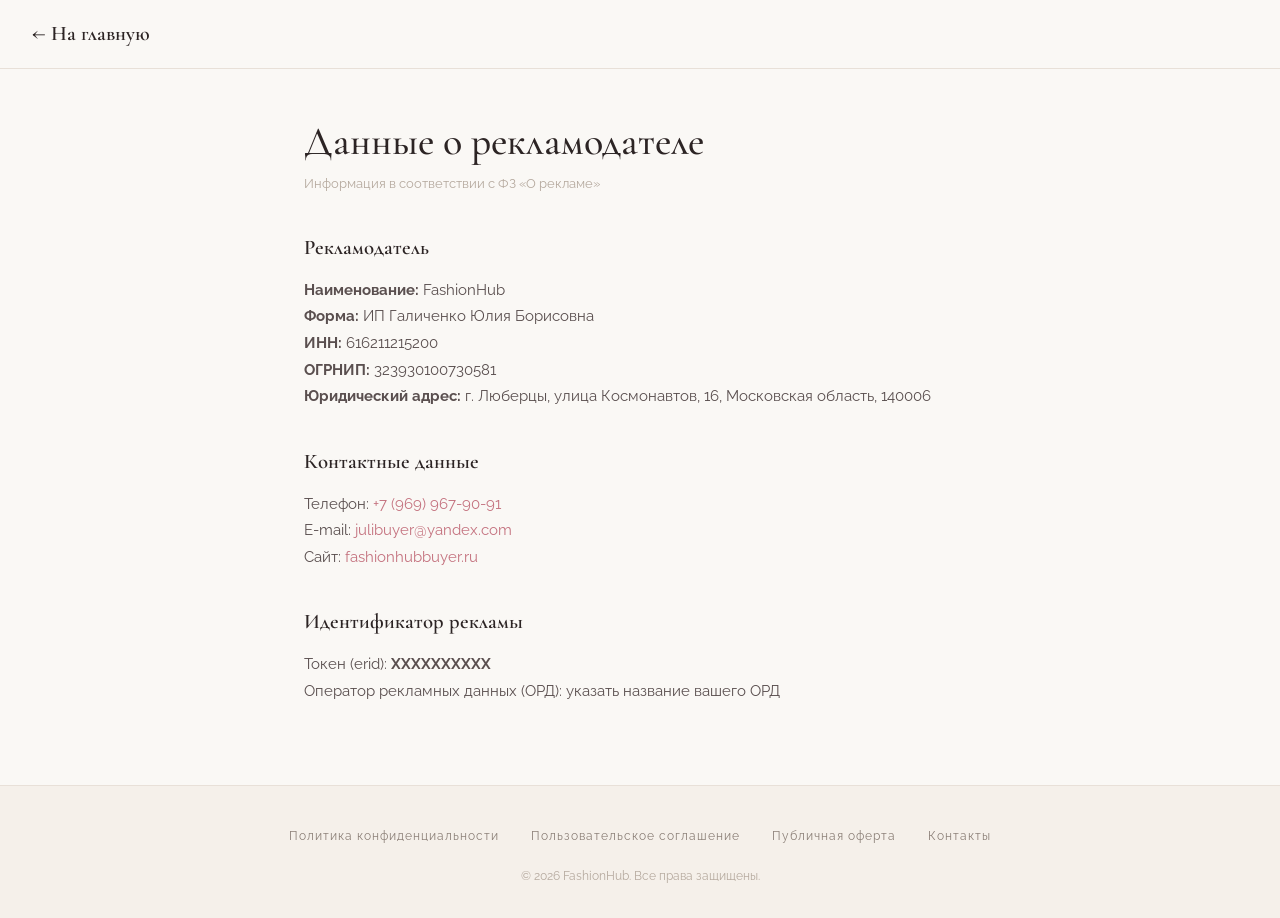
==== commit 1deb617c: "Remove (FashionHub) from INN/OGRN, update footer company name" ====
--- a/pages/advertiser.html
+++ b/pages/advertiser.html
@@ -25,8 +25,8 @@
     <p>
       <strong>Наименование:</strong> FashionHub<br>
       <strong>Форма:</strong> ИП Галиченко Юлия Борисовна<br>
-      <strong>ИНН (FashionHub):</strong> 616211215200<br>
-      <strong>ОГРНИП (FashionHub):</strong> 323930100730581<br>
+      <strong>ИНН:</strong> 616211215200<br>
+      <strong>ОГРНИП:</strong> 323930100730581<br>
       <strong>Юридический адрес:</strong> г. Люберцы, улица Космонавтов, 16, Московская область, 140006
     </p>
 
--- a/css/layout.css
+++ b/css/layout.css
@@ -56,23 +56,33 @@
   content: '';
   position: absolute;
   inset: 0;
-  background:
-    radial-gradient(ellipse 70% 50% at 50% 30%, rgba(196,114,127,0.07) 0%, transparent 70%),
-    radial-gradient(ellipse 50% 60% at 80% 70%, rgba(196,168,107,0.05) 0%, transparent 60%),
-    linear-gradient(180deg, var(--bg) 0%, var(--cream) 100%);
+  background-image: url('assets/main.jpg');
+  background-size: cover;
+  background-position: center right;
+  background-attachment: fixed;
+  z-index: 0;
 }
 
 .hero::after {
   content: '';
   position: absolute;
-  width: 500px;
-  height: 500px;
+  inset: 0;
+  background: linear-gradient(90deg, rgba(255,255,255,0.95) 0%, rgba(255,255,255,0.7) 50%, rgba(255,255,255,0) 100%);
+  z-index: 1;
+}
+
+.hero::after {
+  content: '';
+  position: absolute;
+  width: 600px;
+  height: 600px;
   border-radius: 50%;
-  border: 1px solid rgba(196,114,127,0.08);
+  border: 2px solid rgba(196,114,127,0.25);
   top: 50%;
   left: 50%;
   transform: translate(-50%, -50%);
   animation: breathe 8s ease-in-out infinite;
+  z-index: 1;
 }
 
 @keyframes breathe {
@@ -102,7 +112,7 @@
   font-size: clamp(2.8rem, 7vw, 4.5rem);
   font-weight: 500;
   line-height: 1.1;
-  color: var(--text-dark);
+  color: #1a1a1a;
   margin-bottom: 1.5rem;
   letter-spacing: -0.5px;
   animation: fadeUp 0.8s ease-out 0.15s both;
@@ -116,7 +126,7 @@
 .hero__subtitle {
   font-size: 1.1rem;
   font-weight: 300;
-  color: var(--text-light);
+  color: #333;
   max-width: 500px;
   margin: 0 auto 2.5rem;
   animation: fadeUp 0.8s ease-out 0.3s both;
@@ -164,22 +174,106 @@
   50%      { opacity: 0.3; transform: scaleY(0.5); }
 }
 
+@media (max-width: 1023px) {
+  .hero::before {
+    background-attachment: scroll;
+  }
+}
+
+/* --- Showcase (Image + Content) --- */
+.showcase {
+  padding: var(--section-pad-y) var(--section-pad-x);
+}
+
+.showcase__grid {
+  display: grid;
+  grid-template-columns: 1fr;
+  gap: 3rem;
+  align-items: center;
+  max-width: 1000px;
+  margin: 0 auto;
+}
+
+@media (min-width: 768px) {
+  .showcase__grid {
+    grid-template-columns: 1fr 1fr;
+  }
+}
+
+.showcase__image {
+  overflow: hidden;
+  border-radius: 12px;
+  box-shadow: 0 8px 24px rgba(0, 0, 0, 0.08);
+}
+
+.showcase__image img {
+  width: 100%;
+  height: auto;
+  display: block;
+  transition: transform 0.3s ease;
+}
+
+.showcase__image:hover img {
+  transform: scale(1.02);
+}
+
+.showcase__content h3 {
+  font-size: 1.8rem;
+  font-weight: 500;
+  margin-bottom: 1.5rem;
+  color: var(--text-dark);
+  line-height: 1.3;
+}
+
+.showcase__content p {
+  color: var(--text-light);
+  margin-bottom: 1rem;
+  line-height: 1.8;
+  font-weight: 300;
+}
+
+.showcase__divider {
+  margin: 4rem 0;
+  display: grid;
+  grid-template-columns: 1fr;
+  gap: 2rem;
+  align-items: center;
+}
+
+@media (min-width: 768px) {
+  .showcase__divider {
+    grid-template-columns: 1fr 1fr;
+  }
+
+  .showcase__image--right {
+    order: 2;
+  }
+}
+
 /* --- Final CTA --- */
 .final-cta {
   text-align: center;
   padding: var(--section-pad-y) var(--section-pad-x) 4rem;
   position: relative;
-}
-
-.final-cta::before {
-  content: '';
+  overflow: hidden;
+}
+
+.final-cta__bg {
   position: absolute;
   inset: 0;
-  background: radial-gradient(ellipse 60% 50% at 50% 100%, rgba(196,114,127,0.05) 0%, transparent 60%);
+  z-index: 0;
+  opacity: 0.15;
+}
+
+.final-cta__bg img {
+  width: 100%;
+  height: 100%;
+  object-fit: cover;
 }
 
 .final-cta__inner {
   position: relative;
+  z-index: 2;
   max-width: 550px;
   margin: 0 auto;
 }
@@ -188,6 +282,68 @@
   color: var(--text-light);
   margin-bottom: 2rem;
   font-weight: 300;
+}
+
+/* --- Mid CTA Section --- */
+.mid-cta-section {
+  padding: var(--section-pad-y) var(--section-pad-x);
+  display: flex;
+  flex-direction: column;
+  align-items: center;
+  gap: 2rem;
+}
+
+.mid-cta__images-top,
+.mid-cta__images-bottom {
+  display: block;
+  width: 100%;
+  max-width: 300px;
+}
+
+.mid-cta__images-top {
+  align-self: center;
+}
+
+.mid-cta__images-bottom {
+  align-self: center;
+}
+
+@media (min-width: 768px) {
+  .mid-cta__images-top {
+    align-self: flex-start;
+  }
+
+  .mid-cta__images-bottom {
+    align-self: flex-end;
+  }
+}
+
+.mid-cta {
+  width: 100%;
+  max-width: 600px;
+}
+
+@media (min-width: 1024px) {
+  .mid-cta__images-top {
+    max-width: 350px;
+  }
+
+  .mid-cta {
+    max-width: 600px;
+  }
+
+  .mid-cta__images-bottom {
+    max-width: 350px;
+  }
+}
+
+.mid-cta__images-top img,
+.mid-cta__images-bottom img {
+  width: 100%;
+  height: auto;
+  border-radius: 12px;
+  box-shadow: 0 8px 24px rgba(0, 0, 0, 0.08);
+  display: block;
 }
 
 /* --- Footer --- */
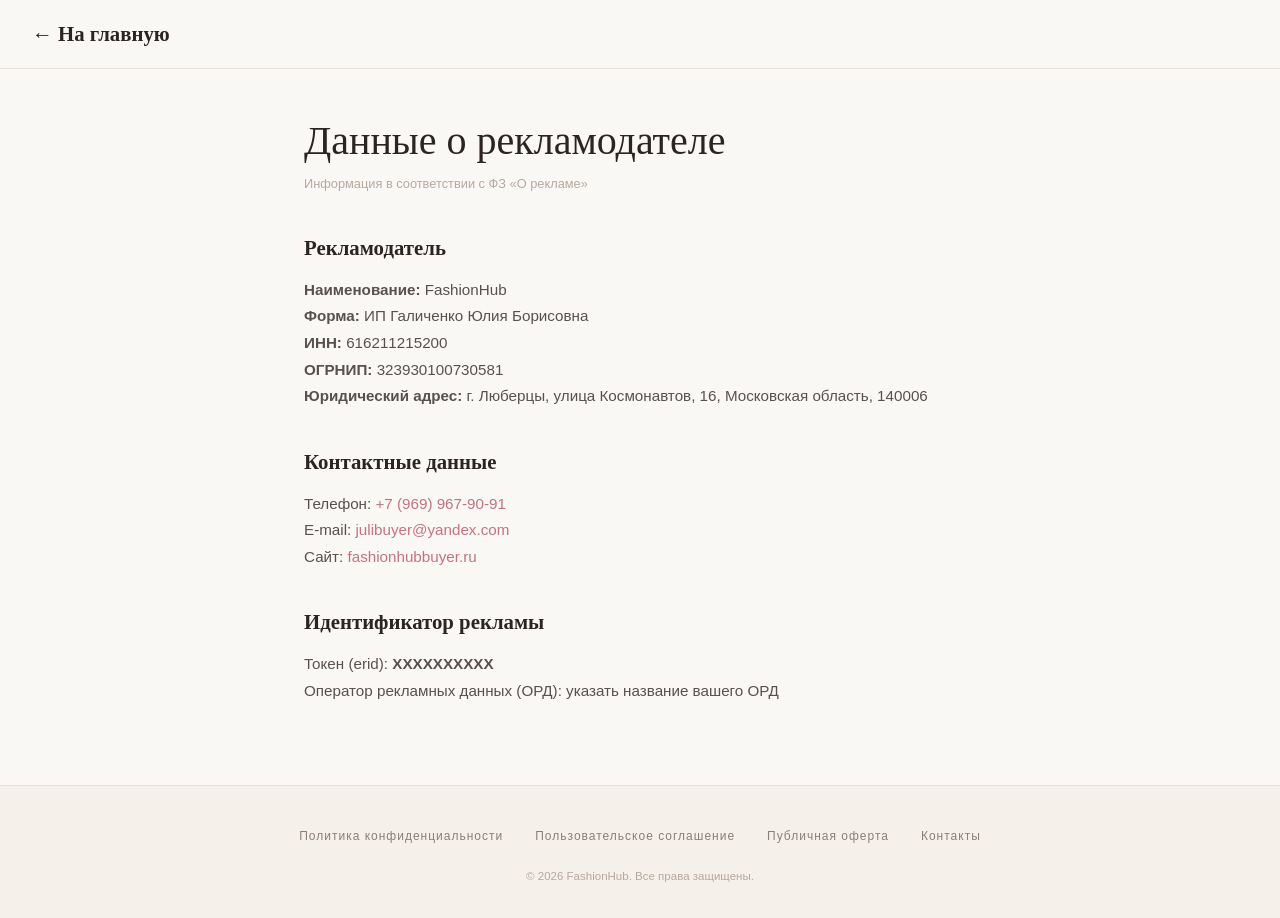
==== commit baab27a5: "Remove .html extensions from URLs and add local fonts - Convert all internal links to clean URLs wit" ====
--- a/pages/advertiser.html
+++ b/pages/advertiser.html
@@ -4,9 +4,7 @@
   <meta charset="UTF-8">
   <meta name="viewport" content="width=device-width, initial-scale=1.0">
   <title>Данные о рекламодателе</title>
-  <link rel="preconnect" href="https://fonts.googleapis.com">
-  <link rel="preconnect" href="https://fonts.gstatic.com" crossorigin>
-  <link href="https://fonts.googleapis.com/css2?family=Cormorant+Garamond:wght@400;500;600&family=Raleway:wght@300;400;500;600&display=swap" rel="stylesheet">
+  <link rel="stylesheet" href="../css/fonts.css">
   <link rel="stylesheet" href="../css/base.css">
   <link rel="stylesheet" href="../css/components.css">
   <link rel="stylesheet" href="../css/layout.css">
@@ -14,7 +12,7 @@
 <body>
 
   <header class="site-header">
-    <a href="../index.html" class="site-header__logo">← На главную</a>
+    <a href="/" class="site-header__logo">← На главную</a>
   </header>
 
   <main class="page-legal">
@@ -46,10 +44,10 @@
 
   <footer class="footer">
     <nav class="footer__nav">
-      <a href="privacy.html">Политика конфиденциальности</a>
-      <a href="terms.html">Пользовательское соглашение</a>
-      <a href="oferta.html">Публичная оферта</a>
-      <a href="contacts.html">Контакты</a>
+      <a href="/pages/privacy">Политика конфиденциальности</a>
+      <a href="/pages/terms">Пользовательское соглашение</a>
+      <a href="/pages/oferta">Публичная оферта</a>
+      <a href="/pages/contacts">Контакты</a>
     </nav>
     <div class="footer__info">
       © 2026 FashionHub. Все права защищены.
--- a/css/fonts.css
+++ b/css/fonts.css
@@ -0,0 +1,89 @@
+/* Cormorant Garamond - 400 Regular */
+@font-face {
+  font-family: 'Cormorant Garamond';
+  font-style: normal;
+  font-weight: 400;
+  font-display: swap;
+  src: url('../assets/fonts/cormorant-garamond-400.ttf') format('truetype');
+}
+
+/* Cormorant Garamond - 400 Italic */
+@font-face {
+  font-family: 'Cormorant Garamond';
+  font-style: italic;
+  font-weight: 400;
+  font-display: swap;
+  src: url('../assets/fonts/cormorant-garamond-400i.ttf') format('truetype');
+}
+
+/* Cormorant Garamond - 500 Regular */
+@font-face {
+  font-family: 'Cormorant Garamond';
+  font-style: normal;
+  font-weight: 500;
+  font-display: swap;
+  src: url('../assets/fonts/cormorant-garamond-500.ttf') format('truetype');
+}
+
+/* Cormorant Garamond - 500 Italic */
+@font-face {
+  font-family: 'Cormorant Garamond';
+  font-style: italic;
+  font-weight: 500;
+  font-display: swap;
+  src: url('../assets/fonts/cormorant-garamond-500i.ttf') format('truetype');
+}
+
+/* Cormorant Garamond - 600 Regular */
+@font-face {
+  font-family: 'Cormorant Garamond';
+  font-style: normal;
+  font-weight: 600;
+  font-display: swap;
+  src: url('../assets/fonts/cormorant-garamond-600.ttf') format('truetype');
+}
+
+/* Cormorant Garamond - 700 Regular */
+@font-face {
+  font-family: 'Cormorant Garamond';
+  font-style: normal;
+  font-weight: 700;
+  font-display: swap;
+  src: url('../assets/fonts/cormorant-garamond-700.ttf') format('truetype');
+}
+
+/* Raleway - 300 Light */
+@font-face {
+  font-family: 'Raleway';
+  font-style: normal;
+  font-weight: 300;
+  font-display: swap;
+  src: url('../assets/fonts/raleway-300.ttf') format('truetype');
+}
+
+/* Raleway - 400 Regular */
+@font-face {
+  font-family: 'Raleway';
+  font-style: normal;
+  font-weight: 400;
+  font-display: swap;
+  src: url('../assets/fonts/raleway-400.ttf') format('truetype');
+}
+
+/* Raleway - 500 Medium */
+@font-face {
+  font-family: 'Raleway';
+  font-style: normal;
+  font-weight: 500;
+  font-display: swap;
+  src: url('../assets/fonts/raleway-500.ttf') format('truetype');
+}
+
+/* Raleway - 600 SemiBold */
+@font-face {
+  font-family: 'Raleway';
+  font-style: normal;
+  font-weight: 600;
+  font-display: swap;
+  src: url('../assets/fonts/raleway-600.ttf') format('truetype');
+}
